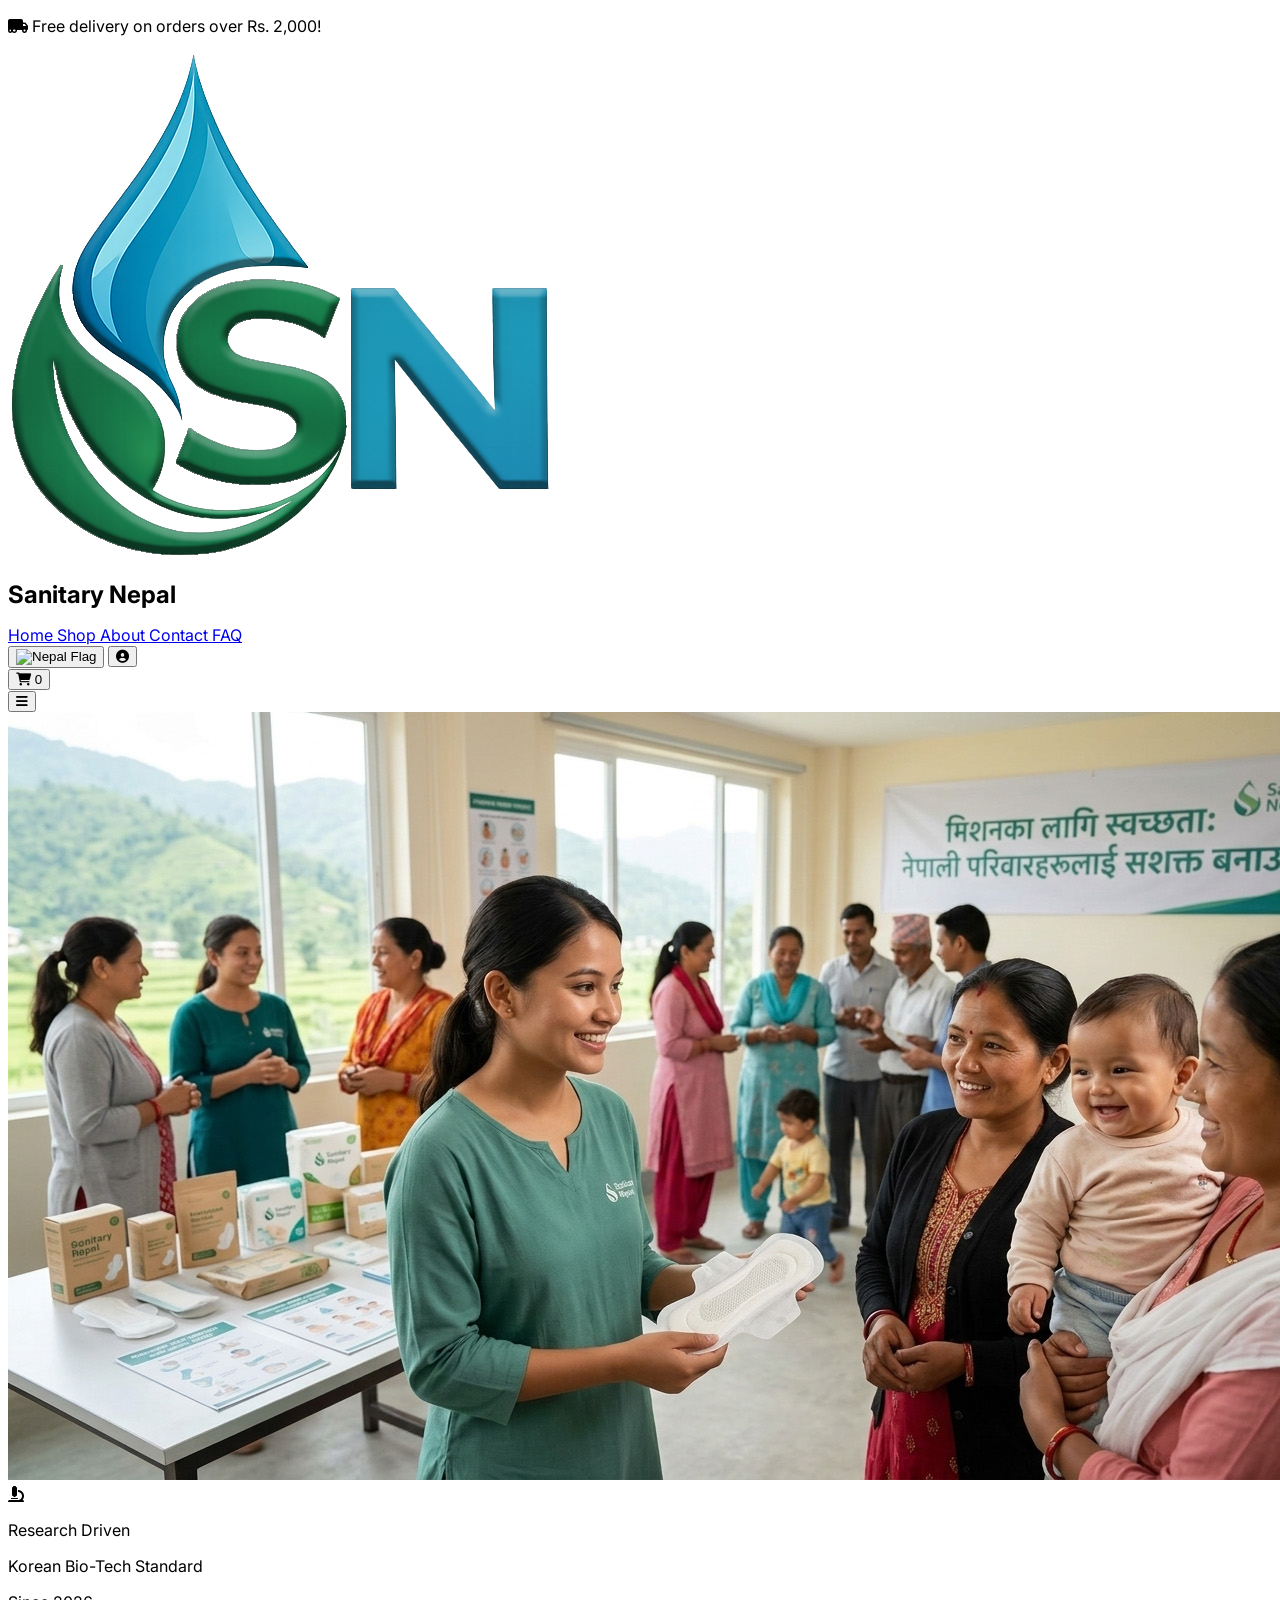
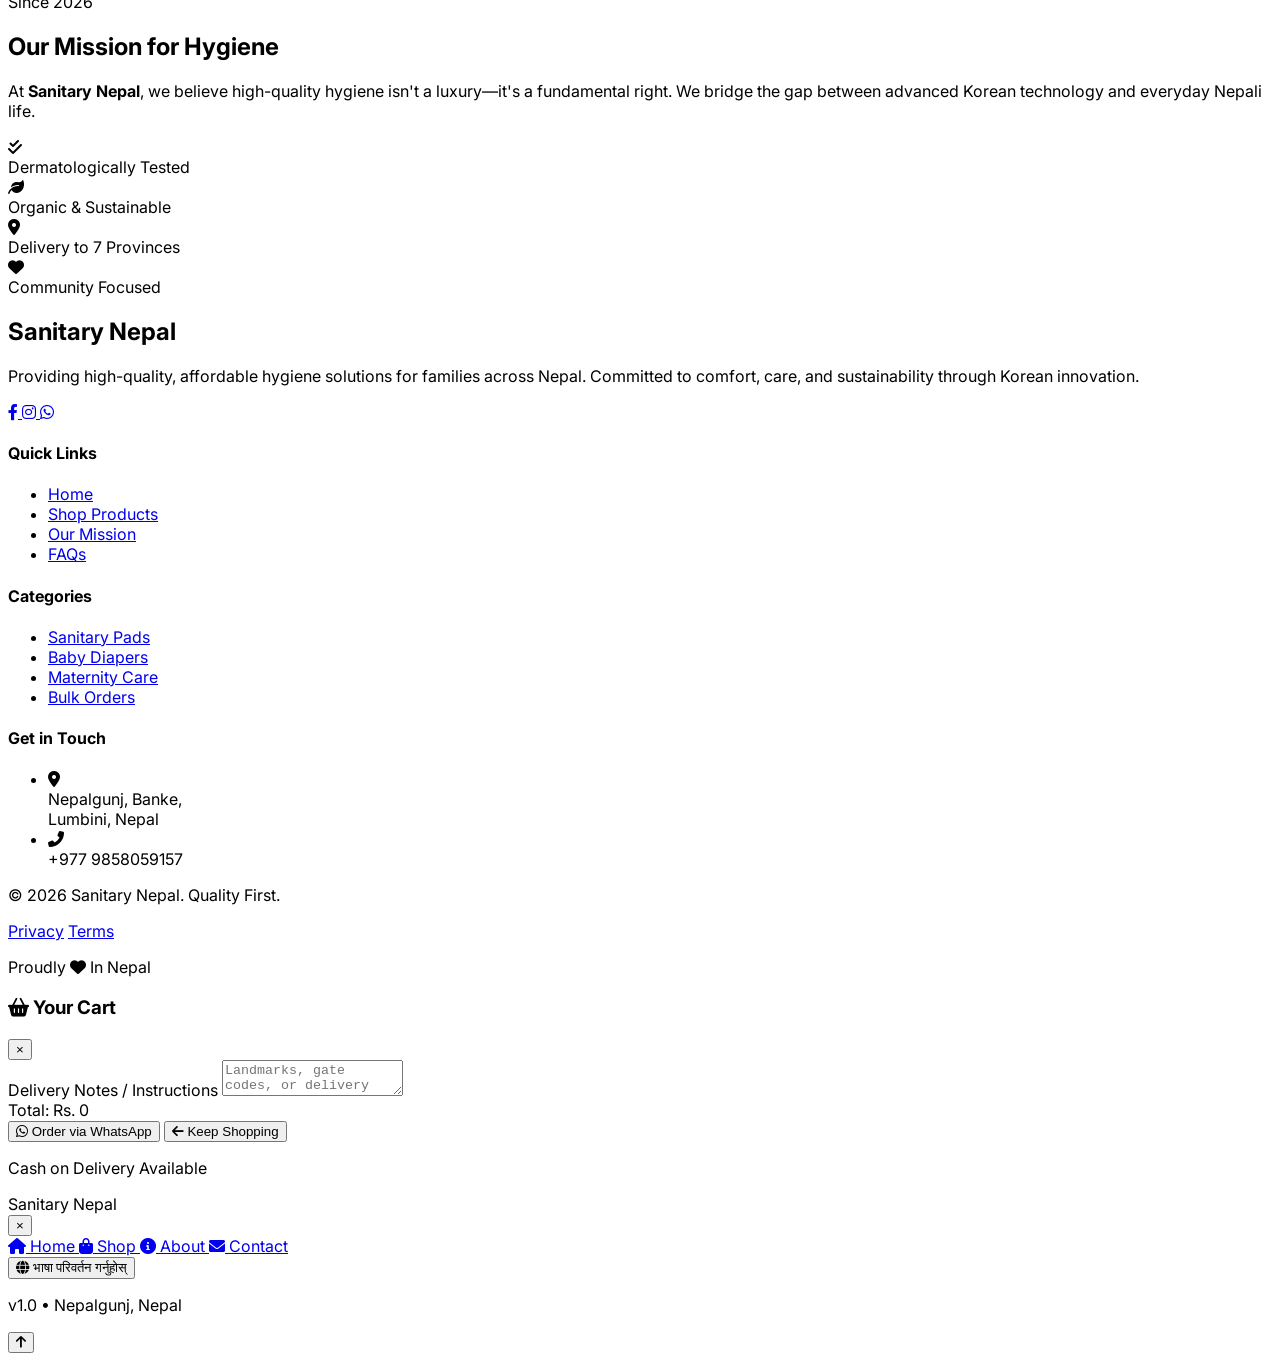
==== about.html @ 7558f9f5 "Add files via upload" ====
<!DOCTYPE html>
<html lang="en">
<head>
  <meta charset="UTF-8">
  <meta name="viewport" content="width=device-width, initial-scale=1.0">
  <title>Sanitary Nepal | Comfort & Care</title>
  <script src="https://cdn.tailwindcss.com"></script>
  <script src="main.js"></script>
  <script src="language.js"></script>
  <script src="login.js"></script>
  <link href="https://cdnjs.cloudflare.com/ajax/libs/font-awesome/6.0.0/css/all.min.css" rel="stylesheet">
  <style>    @import url('https://fonts.googleapis.com/css2?family=Inter:wght@300;400;600;700&display=swap');    </style>
  <link href="main.css" rel="stylesheet">
</head>

<body class="bg-gray-50 text-gray-800">
<div id="offer-banner"
     class="bg-gray-800 text-white py-1 px-4 text-center text-sm font-medium w-full relative z-[110]">
  <p data-i18n="offerTitle"><i class="fas fa-truck-moving mr-2"></i> Free delivery on orders over Rs. 2,000!</p>
</div>
<header class="sticky top-0 w-full bg-white shadow-sm z-[105]">
  <div class="container mx-auto px-4 py-3 flex justify-between items-center flex-nowrap gap-2 ">
    <div class="flex items-center gap-2 flex-shrink-0 rounded hover:cursor-pointer" onclick="location.reload()">
      <div class="h-8 w-8 sm:h-10 sm:w-auto flex-shrink-0">
        <img src="logo.jpg" class="h-full w-auto object-contain"/>
      </div>
      <h1 class="text-lg sm:text-2xl font-bold text-gray-900 tracking-tight whitespace-nowrap"
          data-i18n="sanitaryNepal">
        Sanitary <span class="text-green-600">Nepal</span>
      </h1>
    </div>
    <nav id="main-nav" class="hidden md:flex items-center space-x-8 font-bold">
      <a href="index.html"
         class="nav-link relative py-2 text-gray-600 hover:text-green-600 transition-colors duration-300 group"
         data-i18n="navHome">
        Home
        <span class="absolute bottom-0 left-1/2 -translate-x-1/2 w-0 h-0.5 bg-green-600 transition-all duration-300 group-hover:w-full active-underline"></span>
      </a>

      <a href="shop.html"
         class="nav-link relative py-2 text-gray-600 hover:text-green-600 transition-colors duration-300 group"
         data-i18n="navShop">
        Shop
        <span class="absolute bottom-0 left-1/2 -translate-x-1/2 w-0 h-0.5 bg-green-600 transition-all duration-300 group-hover:w-full active-underline"></span>
      </a>

      <a href="about.html"
         class="nav-link relative py-2 text-gray-600 hover:text-green-600 transition-colors duration-300 group"
         data-i18n="navAbout">
        About
        <span class="absolute bottom-0 left-1/2 -translate-x-1/2 w-full h-0.5 bg-green-600 transition-all duration-300 group-hover:w-full active-underline"></span>
      </a>

      <a href="contact.html"
         class="nav-link relative py-2 text-gray-600 hover:text-green-600 transition-colors duration-300 group"
         data-i18n="navContact">
        Contact
        <span class="absolute bottom-0 left-1/2 -translate-x-1/2 w-0 h-0.5 bg-green-600 transition-all duration-300 group-hover:w-full active-underline"></span>
      </a>
      <a href="faq.html"
         class="nav-link relative py-2 text-gray-600 hover:text-green-600 transition-colors duration-300 group"
         data-i18n="navContact">
        FAQ
        <span class="absolute bottom-0 left-1/2 -translate-x-1/2 w-0 h-0.5 bg-green-600 transition-all duration-300 group-hover:w-full active-underline"></span>
      </a>
    </nav>

    <div class="flex items-center gap-1 sm:gap-2 flex-shrink-0 ">
      <button onclick="toggleLanguage()" id="lang-btn"
              title="Switch Language"
              class="w-6 h-6 flex items-center justify-center rounded-full border border-gray-200 overflow-hidden hover:border-green-600 hover:scale-110 transition-all active:scale-90">
        <img id="lang-flag" src="https://flagcdn.com/np.svg" class="w-full h-full object-cover"
             alt="Nepal Flag">
      </button>
      <button onclick="openLoginModal()" id="login-btn"
              class="w-8 h-8 sm:w-10 sm:h-10 flex items-center justify-center rounded-full text-gray-700
                                hover:bg-green-50 hover:text-green-600 transition-all hover:scale-110">
        <i class="fas fa-user-circle text-xl sm:text-2xl"></i>
      </button>

      <div class="relative">
        <button id="shopping-cart-logo" onclick="toggleCart()"
                class="w-8 h-8 sm:w-10 sm:h-10 flex items-center justify-center transition text-red-500 hover:text-green-600 hover:scale-110">
          <i class="fas fa-shopping-cart text-lg sm:text-xl"></i>
          <span id="cart-badge"
                class="absolute top-0 right-0 sm:top-1 sm:right-1 bg-red-500 text-white text-[9px] sm:text-[10px] font-bold w-3.5 h-3.5 sm:w-4 sm:h-4 rounded-full flex items-center justify-center hidden">
                        0
                    </span>
        </button>
      </div>
    </div>
  </div>
</header>
<button onclick="toggleMobileMenu()"
        class="md:hidden fixed top-22 right-2 w-12 h-12 bg-white shadow-lg rounded-full flex items-center
        justify-center z-[110] border border-gray-100 text-gray-800 active:scale-95 transition-transform">
  <i class="fas fa-bars"></i>
</button>
<section id="about-section" class="py-24 bg-gradient-to-br from-white via-green-50/30 to-white overflow-hidden">
  <div class="container mx-auto px-5">
    <div class="flex flex-col lg:flex-row items-center gap-16 lg:gap-24">

      <div class="lg:w-1/2 relative">
        <div class="absolute -top-10 -left-10 w-64 h-64 bg-green-200/40 rounded-full blur-3xl animate-pulse"></div>
        <div class="absolute -bottom-10 -right-10 w-64 h-64 bg-blue-100/40 rounded-full blur-3xl animate-delay-1000"></div>

        <div class="relative z-10 animate-pop">
          <img src="mission-hygiene-community.jpg"
               alt="Our Mission"
               class="rounded-[2rem] shadow-2xl border-4 border-white group-hover:rotate-1 transition-transform duration-700">

          <div class="absolute -bottom-5 md:-bottom-8 right-12 md:-right-6 md:right-0 bg-white/90 backdrop-blur p-1 md:p-3 rounded-[1rem] shadow-2xl border border-green-50 flex items-center gap-4 animate-bounce-slow">
            <div class="w-8 md:w-12 h-8 md:h-12 bg-green-600 rounded-2xl flex items-center justify-center text-white shadow-lg shadow-green-200">
              <i class="fas fa-microscope text-xs md:text-xl"></i>
            </div>
            <div>
              <p class="text-[8px] md:text-[10px] font-black text-green-600 uppercase tracking-widest">Research Driven</p>
              <p class="text-xs md:text-sm font-bold text-gray-800">Korean Bio-Tech Standard</p>
            </div>
          </div>
        </div>
      </div>

      <div class="lg:w-1/2 relative">
        <div class="inline-block px-4 py-1.5 mb-6 bg-green-100/50 rounded-full">
          <span class="text-green-700 font-black uppercase tracking-widest text-[10px]" data-i18n="aboutTag">Since 2026</span>
        </div>

        <h2 class="text-4xl lg:text-6xl font-black text-gray-900 mb-8 tracking-tighter leading-tight" data-i18n="aboutTitle">
          Our Mission for <span class="text-green-600">Hygiene</span>
        </h2>

        <p class="text-gray-600 text-lg lg:text-xl leading-relaxed mb-10 font-medium" data-i18n="aboutDesc">
          At <strong class="text-gray-900">Sanitary Nepal</strong>, we believe high-quality hygiene isn't a luxury—it's a fundamental right. We bridge the gap between <span class="text-green-600">advanced Korean technology</span> and everyday Nepali life.
        </p>

        <div class="grid grid-cols-1 sm:grid-cols-2 gap-6">
          <div class="flex items-center gap-4 group">
            <div class="w-10 h-10 rounded-xl bg-green-50 flex items-center justify-center text-green-600 group-hover:bg-green-600 group-hover:text-white transition-all duration-300">
              <i class="fas fa-check-double"></i>
            </div>
            <span class="font-bold text-gray-800 text-sm" data-i18n="aboutList1">Dermatologically Tested</span>
          </div>
          <div class="flex items-center gap-4 group">
            <div class="w-10 h-10 rounded-xl bg-pink-50 flex items-center justify-center text-pink-600 group-hover:bg-pink-600 group-hover:text-white transition-all duration-300">
              <i class="fas fa-leaf"></i>
            </div>
            <span class="font-bold text-gray-800 text-sm" data-i18n="aboutList2">Organic & Sustainable</span>
          </div>
          <div class="flex items-center gap-4 group">
            <div class="w-10 h-10 rounded-xl bg-blue-50 flex items-center justify-center text-blue-600 group-hover:bg-blue-600 group-hover:text-white transition-all duration-300">
              <i class="fas fa-map-marker-alt"></i>
            </div>
            <span class="font-bold text-gray-800 text-sm" data-i18n="aboutList3">Delivery to 7 Provinces</span>
          </div>
          <div class="flex items-center gap-4 group">
            <div class="w-10 h-10 rounded-xl bg-yellow-50 flex items-center justify-center text-yellow-600 group-hover:bg-yellow-600 group-hover:text-white transition-all duration-300">
              <i class="fas fa-heart"></i>
            </div>
            <span class="font-bold text-gray-800 text-sm">Community Focused</span>
          </div>
        </div>
      </div>

    </div>
  </div>
</section>
<footer class="relative bg-[#0a0f0d] text-gray-400 pt-12 pb-6 overflow-hidden">
  <div class="absolute top-0 left-1/4 w-96 h-96 bg-green-500/10 rounded-full blur-[120px]"></div>

  <div class="container mx-auto px-6 relative z-10">
    <div class="grid grid-cols-1 md:grid-cols-2 lg:grid-cols-4 gap-16 mb-10">

      <div class="space-y-8">
        <div>
          <h2 class="text-white text-3xl font-black tracking-tighter">
            <span data-i18n="sanitary">Sanitary</span>
            <span class="text-green-500" data-i18n="nepal">Nepal</span>
          </h2>
          <div class="w-12 h-1 bg-green-500 mt-2 rounded-full"></div>
        </div>

        <p class="text-base leading-relaxed opacity-80" data-i18n="footerDesc">
          Providing high-quality, affordable hygiene solutions for families across Nepal. Committed to
          comfort, care, and sustainability through Korean innovation.
        </p>

        <div class="flex gap-4">
          <a href="#" class="w-12 h-12 rounded-2xl bg-white/5 border border-white/10 flex items-center justify-center hover:bg-green-600 hover:text-white hover:-translate-y-2 transition-all duration-300 shadow-xl">
            <i class="fab fa-facebook-f text-lg"></i>
          </a>
          <a href="#" class="w-12 h-12 rounded-2xl bg-white/5 border border-white/10 flex items-center justify-center hover:bg-pink-600 hover:text-white hover:-translate-y-2 transition-all duration-300 shadow-xl">
            <i class="fab fa-instagram text-lg"></i>
          </a>
          <a href="#" class="w-12 h-12 rounded-2xl bg-white/5 border border-white/10 flex items-center justify-center hover:bg-emerald-600 hover:text-white hover:-translate-y-2 transition-all duration-300 shadow-xl">
            <i class="fab fa-whatsapp text-lg"></i>
          </a>
        </div>
      </div>

      <div>
        <h4 class="text-white font-black mb-8 uppercase tracking-[0.2em] text-xs" data-i18n="quickLinks">Quick Links</h4>
        <ul class="space-y-5">
          <li><a href="javascript:void(0)" onclick="navigateTo('home')" class="hover:text-green-400 transition-colors flex items-center gap-2 group" data-i18n="navHome">
            <span class="w-0 group-hover:w-2 h-0.5 bg-green-400 transition-all"></span> Home</a>
          </li>
          <li><a href="javascript:void(0)" onclick="showShop('all'); window.scrollTo(0, 0);" class="hover:text-green-400 transition-colors flex items-center gap-2 group" data-i18n="shopProducts">
            <span class="w-0 group-hover:w-2 h-0.5 bg-green-400 transition-all"></span> Shop Products</a>
          </li>
          <li><a href="javascript:void(0)" onclick="navigateTo('about-section')" class="hover:text-green-400 transition-colors flex items-center gap-2 group" data-i18n="footerAbout">
            <span class="w-0 group-hover:w-2 h-0.5 bg-green-400 transition-all"></span> Our Mission</a>
          </li>
          <li><a href="javascript:void(0)" onclick="navigateTo('faq-section')" class="hover:text-green-400 transition-colors flex items-center gap-2 group" data-i18n="navFAQ">
            <span class="w-0 group-hover:w-2 h-0.5 bg-green-400 transition-all"></span> FAQs</a>
          </li>
        </ul>
      </div>

      <div>
        <h4 class="text-white font-black mb-8 uppercase tracking-[0.2em] text-xs" data-i18n="categories">Categories</h4>
        <ul class="space-y-5">
          <li><a href="javascript:void(0)" onclick="showShop('pad'); window.scrollTo(0, 0);" class="hover:text-pink-400 transition-colors" data-i18n="categoryPads">Sanitary Pads</a></li>
          <li><a href="javascript:void(0)" onclick="showShop('diaper'); window.scrollTo(0, 0);" class="hover:text-blue-400 transition-colors" data-i18n="categoryBabyDiapers">Baby Diapers</a></li>
          <li><a href="javascript:void(0)" onclick="showShop('all'); window.scrollTo(0, 0);" class="hover:text-green-400 transition-colors" data-i18n="maternityCare">Maternity Care</a></li>
          <li><a href="javascript:void(0)" onclick="navigateTo('contact-section')" class="hover:text-emerald-400 transition-colors" data-i18n="bulkOrders">Bulk Orders</a></li>
        </ul>
      </div>

      <div class="bg-white/5 p-8 rounded-[2.5rem] border border-white/10 shadow-2xl">
        <h4 class="text-white font-black mb-6 uppercase tracking-[0.2em] text-xs" data-i18n="footerContact">Get in Touch</h4>
        <ul class="space-y-6">
          <li class="flex items-start gap-4 group">
            <div class="w-10 h-10 rounded-xl bg-green-500/10 flex items-center justify-center text-green-500 group-hover:bg-green-500 group-hover:text-white transition-all">
              <i class="fas fa-map-marker-alt"></i>
            </div>
            <span class="text-sm leading-snug" data-i18n="footerAddress">Nepalgunj, Banke,<br>Lumbini, Nepal</span>
          </li>
          <li class="flex items-center gap-4 group">
            <div class="w-10 h-10 rounded-xl bg-green-500/10 flex items-center justify-center text-green-500 group-hover:bg-green-500 group-hover:text-white transition-all">
              <i class="fas fa-phone-alt"></i>
            </div>
            <span class="text-sm font-bold text-white tracking-wide" data-i18n="footerMobile">+977 9858059157</span>
          </li>
        </ul>
      </div>
    </div>

    <div class="border-t border-white/5 pt-5 flex flex-col md:flex-row justify-between items-center gap-8 text-[11px] font-bold tracking-widest uppercase opacity-60">
      <p data-i18n="allRightsReserved">&copy; 2026 Sanitary Nepal. Quality First.</p>

      <div class="flex gap-10">
        <a href="#" class="hover:text-white transition-colors" data-i18n="privacyPolicy">Privacy</a>
        <a href="#" class="hover:text-white transition-colors" data-i18n="termsOfService">Terms</a>
      </div>

      <p class="flex items-center gap-2">
        Proudly <i class="fas fa-heart text-red-500 animate-pulse"></i> In Nepal
      </p>
    </div>
  </div>
</footer>
<div id="cart-sidebar"
     class="fixed top-0 right-0 h-full w-80 md:w-96 bg-white shadow-2xl z-[200]
    transform translate-x-full transition-transform duration-300 ease-in-out flex flex-col">
  <div class="p-2 border-b flex justify-between items-center bg-green-50">
    <h3 class="text-xl font-bold text-green-800" data-i18n="cartTitle"><i
            class="fas fa-shopping-basket mr-2"></i> Your Cart</h3>
    <button onclick="toggleCart()" class="text-gray-500 hover:text-red-500 text-3xl">&times;</button>
  </div>
  <div id="cart-items-list" class="flex-grow overflow-y-auto p-2 space-y-4">
  </div>
  <div class="p-6 border-t bg-gray-50">
    <div class="mb-4">
      <label class="block text-xs font-bold text-gray-500 uppercase tracking-widest mb-2"
             data-i18n="deliveryNotes">Delivery Notes / Instructions</label>
      <textarea id="cart-notes" rows="2"
                class="w-full px-3 py-2 text-sm border rounded-xl focus:ring-1 focus:ring-green-600 focus:outline-none resize-none"
                placeholder="Landmarks, gate codes, or delivery time preferences..."></textarea>
    </div>
    <div class="flex justify-between mb-4 text-lg font-bold">
      <span>Total:</span>
      <span id="cart-total-price" class="text-green-700">Rs. 0</span>
    </div>
    <button onclick="checkoutWhatsApp()"
            class="w-full bg-green-600 text-white py-3 rounded-xl font-bold hover:bg-green-700 transition flex items-center justify-center gap-2 shadow-lg"
            data-i18n="checkoutBtn">
      <i class="fab fa-whatsapp"></i> Order via WhatsApp
    </button>
    <button onclick="toggleCart()"
            class="w-full text-gray-500 text-sm font-semibold hover:text-green-600 transition"
            data-i18n="keepShopping">
      <i class="fas fa-arrow-left mr-1"></i> Keep Shopping
    </button>
    <p class="text-[10px] text-gray-400 text-center mt-3 uppercase tracking-widest"
       data-i18n="cashOnDelivery">Cash on Delivery Available</p>
  </div>
</div>
<div id="mobile-menu-overlay" onclick="toggleMobileMenu()"
     class="fixed inset-0 bg-black/40 z-[290] hidden backdrop-blur-sm"></div>
<div id="mobile-menu-sidebar"
     class="fixed top-0 left-0 w-[280px] h-full bg-white z-[300] shadow-2xl transform -translate-x-full transition-transform duration-300 ease-in-out border-r border-gray-100">
  <div class="p-6 flex flex-col h-full">
    <div class="flex justify-between items-center mb-10">
      <div class="text-xl font-bold text-gray-900" data-i18n="sanitaryNepal">Sanitary <span
              class="text-green-600">Nepal</span></div>
      <button onclick="toggleMobileMenu()" class="text-3xl text-gray-300 hover:text-red-500">&times;</button>
    </div>

    <nav class="flex flex-col gap-1 text-base font-semibold text-gray-600">
      <a href="javascript:void(0)" onclick="toggleMobileMenu();
            navigateTo('home')" class="flex items-center gap-4 p-4 hover:bg-green-50 rounded-2xl transition">
        <i class="fas fa-home text-green-600 w-6"></i> <span data-i18n="navHome">Home</span>
      </a>
      <a href="javascript:void(0)" onclick="toggleMobileMenu();
            showShop('all')" class="flex items-center gap-4 p-4 hover:bg-green-50 rounded-2xl transition">
        <i class="fas fa-shopping-bag text-green-600 w-6"></i> <span data-i18n="navShop">Shop</span>
      </a>
      <a href="javascript:void(0)" onclick="toggleMobileMenu();
            navigateTo('about-section')" class="flex items-center gap-4 p-4 hover:bg-green-50 rounded-2xl transition">
        <i class="fas fa-info-circle text-green-600 w-6"></i> <span data-i18n="navAbout">About</span>
      </a>
      <a href="javascript:void(0)" onclick="toggleMobileMenu();
            navigateTo('contact-section')" class="flex items-center gap-4 p-4 hover:bg-green-50 rounded-2xl transition">
        <i class="fas fa-envelope text-green-600 w-6"></i> <span data-i18n="navContact">Contact</span>
      </a>
    </nav>

    <div class="mt-auto space-y-4">
      <button onclick="toggleLanguage()"
              class="w-full py-3 bg-gray-50 rounded-xl text-sm font-bold text-gray-700 flex items-center justify-center gap-2"
              data-i18n="changeLanguage">
        <i class="fas fa-globe"></i> भाषा परिवर्तन गर्नुहोस्
      </button>

      <p class="text-[10px] text-center text-gray-400 uppercase tracking-widest">v1.0 • Nepalgunj, Nepal</p>
    </div>
  </div>
</div>
<div id="cart-overlay" onclick="toggleCart()" class="fixed inset-0 bg-black opacity-50 z-[190] hidden"></div>
<div id="toast-container" class="fixed top-5 right-5 z-[200] flex flex-col gap-3"></div>
<button id="scrollTopBtn" onclick="scrollToTop()"
        class="fixed bottom-8 right-2 w-12 h-12 bg-green-600 text-white rounded-full shadow-2xl flex items-center justify-center z-[150] opacity-0 translate-y-10 transition-all duration-300 hover:bg-green-700 active:scale-95">
  <i class="fas fa-arrow-up"></i>
</button>
</body>
</html>
---- main.css ----
html {
    scroll-padding-top: 90px; /* Ensures section titles are visible when navigated to */
}

body {
    font-family: 'Inter', sans-serif;
    /*padding-top: 80px;*/
}

header {
    animation: fadeInDown 0.6s ease-out;
}

@keyframes fadeInDown {
    from {
        opacity: 0;
        transform: translateY(-10px);
    }
    to {
        opacity: 1;
        transform: translateY(0);
    }
}

.animate-pop {
    opacity: 0; /* Hidden initially */
    animation: pop 0.5s cubic-bezier(0.26, 0.53, 0.74, 1.48) forwards;
}
@keyframes pop {
    0% {
        opacity: 0;
        transform: scale(0.92) translateY(30px);
    }
    100% {
        opacity: 1;
        transform: scale(1) translateY(0); /* Returns to neutral so hover can take over */
    }
}

@keyframes popIn {
    0% {
        opacity: 0;
        transform: scale(0.8) translateY(20px);
    }
    100% {
        opacity: 1;
        transform: scale(1) translateY(0);
    }
}

.hero-gradient {
    background: linear-gradient(135deg, #e6f4ea 0%, #ffffff 100%);
}

.no-scrollbar::-webkit-scrollbar {
    display: none;
}

.no-scrollbar {
    -ms-overflow-style: none;
    scrollbar-width: none;
}

@keyframes slideIn {
    from {
        transform: translateX(100%);
        opacity: 0;
    }
    to {
        transform: translateX(0);
        opacity: 1;
    }
}

/* Center Toast Styles */
.toast-center {
    position: fixed;
    top: 50%;
    left: 50%;
    transform: translate(-50%, -50%);
    z-index: 9999;
    background: white;
    padding: 2rem;
    border-radius: 20px;
    box-shadow: 0 20px 25px -5px rgba(0, 0, 0, 0.1), 0 10px 10px -5px rgba(0, 0, 0, 0.04);
    text-align: center;
    border: 1px solid #e5e7eb;
    display: flex;
    flex-direction: column;
    align-items: center;
    gap: 1rem;
    pointer-events: none; /* Prevents blocking clicks while fading */
    opacity: 0;
}

/* Centered Modal Styling */
.modal-overlay {
    position: fixed;
    inset: 0;
    background: rgba(0, 0, 0, 0.4);
    backdrop-filter: blur(2px);
    display: flex;
    align-items: center;
    justify-content: center;
    z-index: 10000;
    animation: fadeIn 0.2s ease-out;
}

.success-modal {
    background: white;
    padding: 2.5rem;
    border-radius: 24px;
    max-width: 320px;
    width: 90%;
    text-align: center;
    box-shadow: 0 25px 50px -12px rgba(0, 0, 0, 0.25);
    transform: scale(1);
    animation: zoomIn 0.3s cubic-bezier(0.34, 1.56, 0.64, 1);
}

@keyframes fadeIn {
    from {
        opacity: 0;
        transform: translateY(20px);
    }
    to {
        opacity: 1;
        transform: translateY(0);
    }
}
.animate-fade-in-up {
    animation: fadeInUp 0.5s ease-out forwards;
}

@keyframes zoomIn {
    from {
        opacity: 0;
        transform: scale(0.8);
    }
    to {
        opacity: 1;
        transform: scale(1);
    }
}

.no-scrollbar::-webkit-scrollbar {
    display: none;
}
/* Apply blur to your main content when modal is open */
body.modal-open #main-content-wrapper {
    filter: blur(5px);
    pointer-events: none; /* Prevent clicking background items */
    transition: filter 0.3s ease;
}
.modal-overlay {
    /* Use this to center the modal relative to the viewport if needed */
    display: flex;
    align-items: center;
    justify-content: center;
}
.no-scrollbar {
    -ms-overflow-style: none;
    scrollbar-width: none;
}

#cart-badge {
    transition: transform 0.2s cubic-bezier(0.175, 0.885, 0.32, 1.275);
}
/* The starting state: invisible and slightly moved down */
.reveal {
    opacity: 0;
    transform: translateY(20px);
    transition: all 0.8s ease-out;
}

/* The active state: fully visible and in original position */
.reveal.active {
    opacity: 1;
    transform: translateY(0);
}
/* Apply this to your stylesheet */
.header-container {
    display: flex;
    justify-content: space-between;
    align-items: center;
    flex-wrap: nowrap; /* Forces everything to stay in one row */
}

h1[data-i18n="sanitaryNepal"] {
    white-space: nowrap; /* Prevents text wrapping */
    font-size: clamp(1rem, 4vw, 1.5rem); /* Responsive font size */
}

/* Ensure the flag icon doesn't look distorted */
#lang-flag {
    aspect-ratio: 1 / 1;
}
.nav-link.bg-green-600 {
    transform: translateY(-1px);
    transition: all 0.3s cubic-bezier(0.175, 0.885, 0.32, 1.275);
}
@keyframes bounce-short {
    0%, 100% { transform: scale(1); }
    50% { transform: scale(1.05); }
}

.animate-bounce-short {
    animation: bounce-short 0.3s ease-in-out;
}

/* Hide scrollbars for the quick-picks we made earlier */
.no-scrollbar::-webkit-scrollbar {
    display: none;
}
.no-scrollbar {
    -ms-overflow-style: none;
    scrollbar-width: none;
}
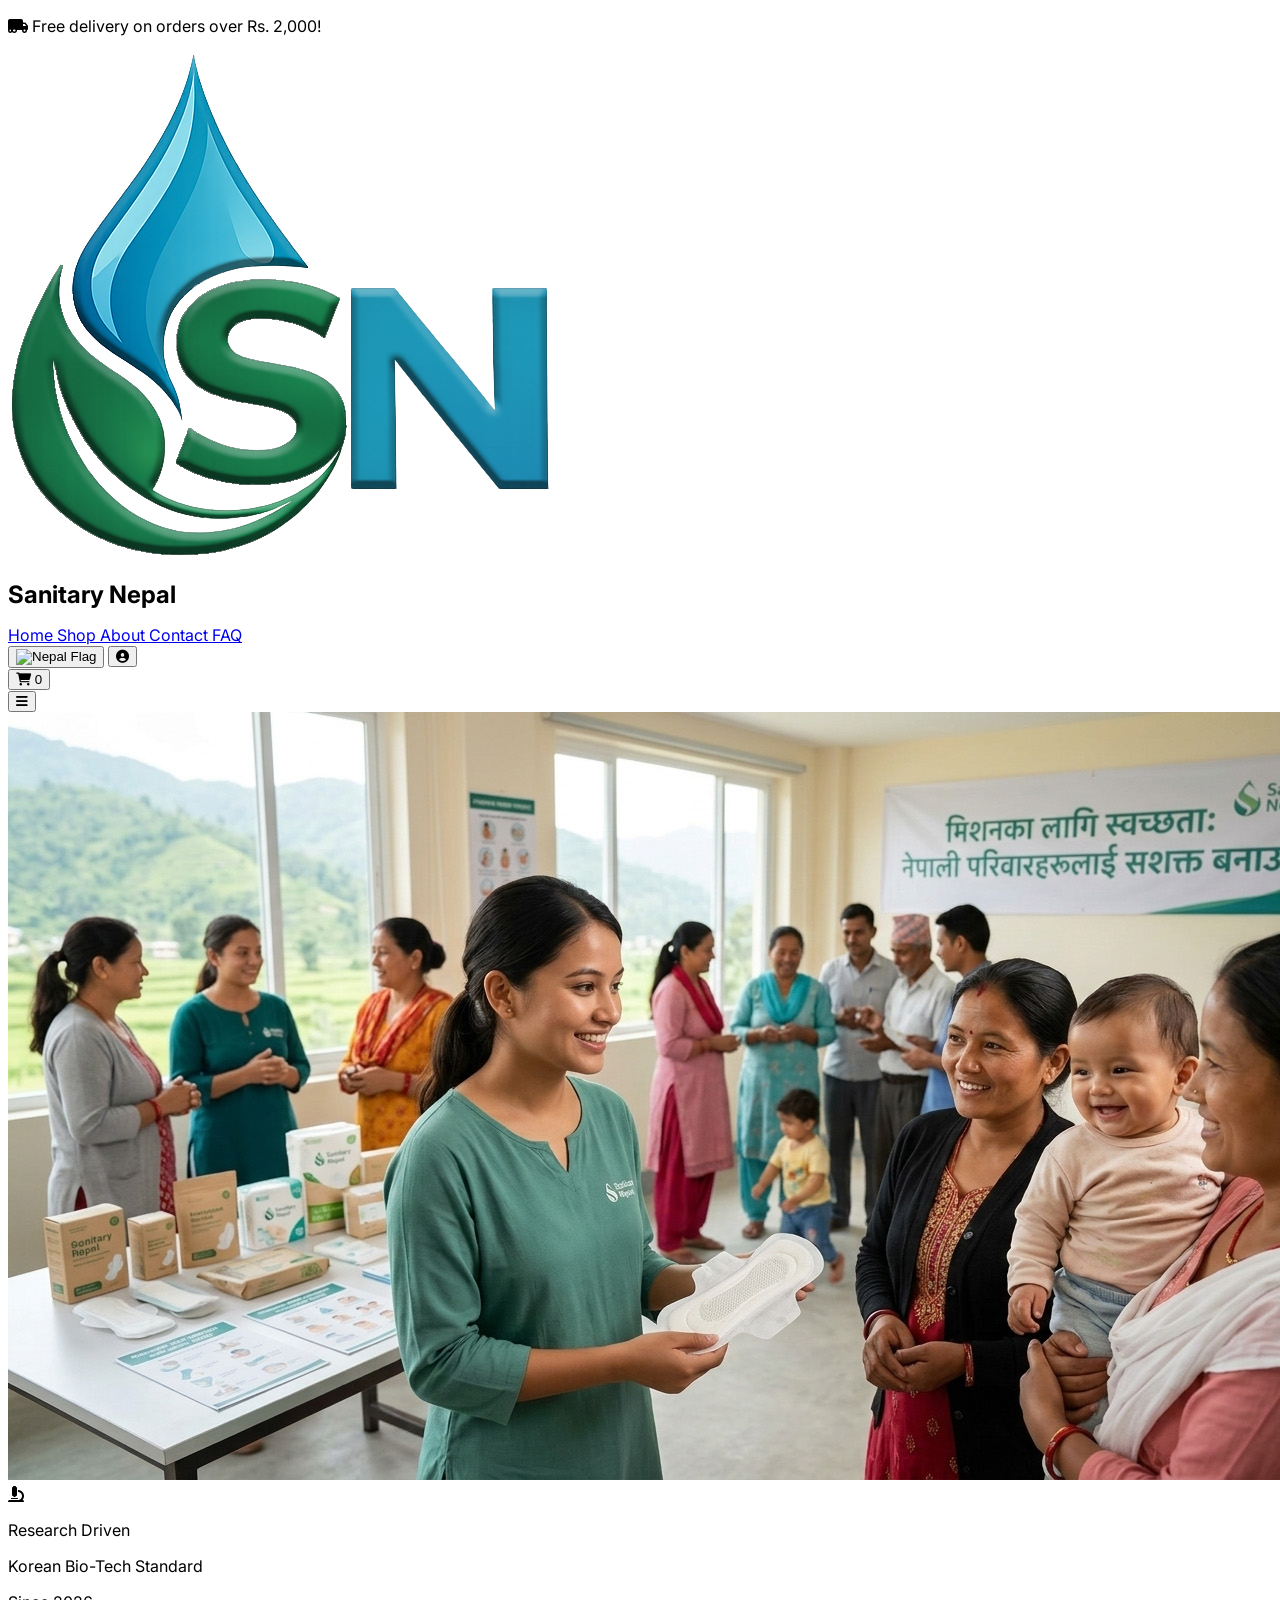
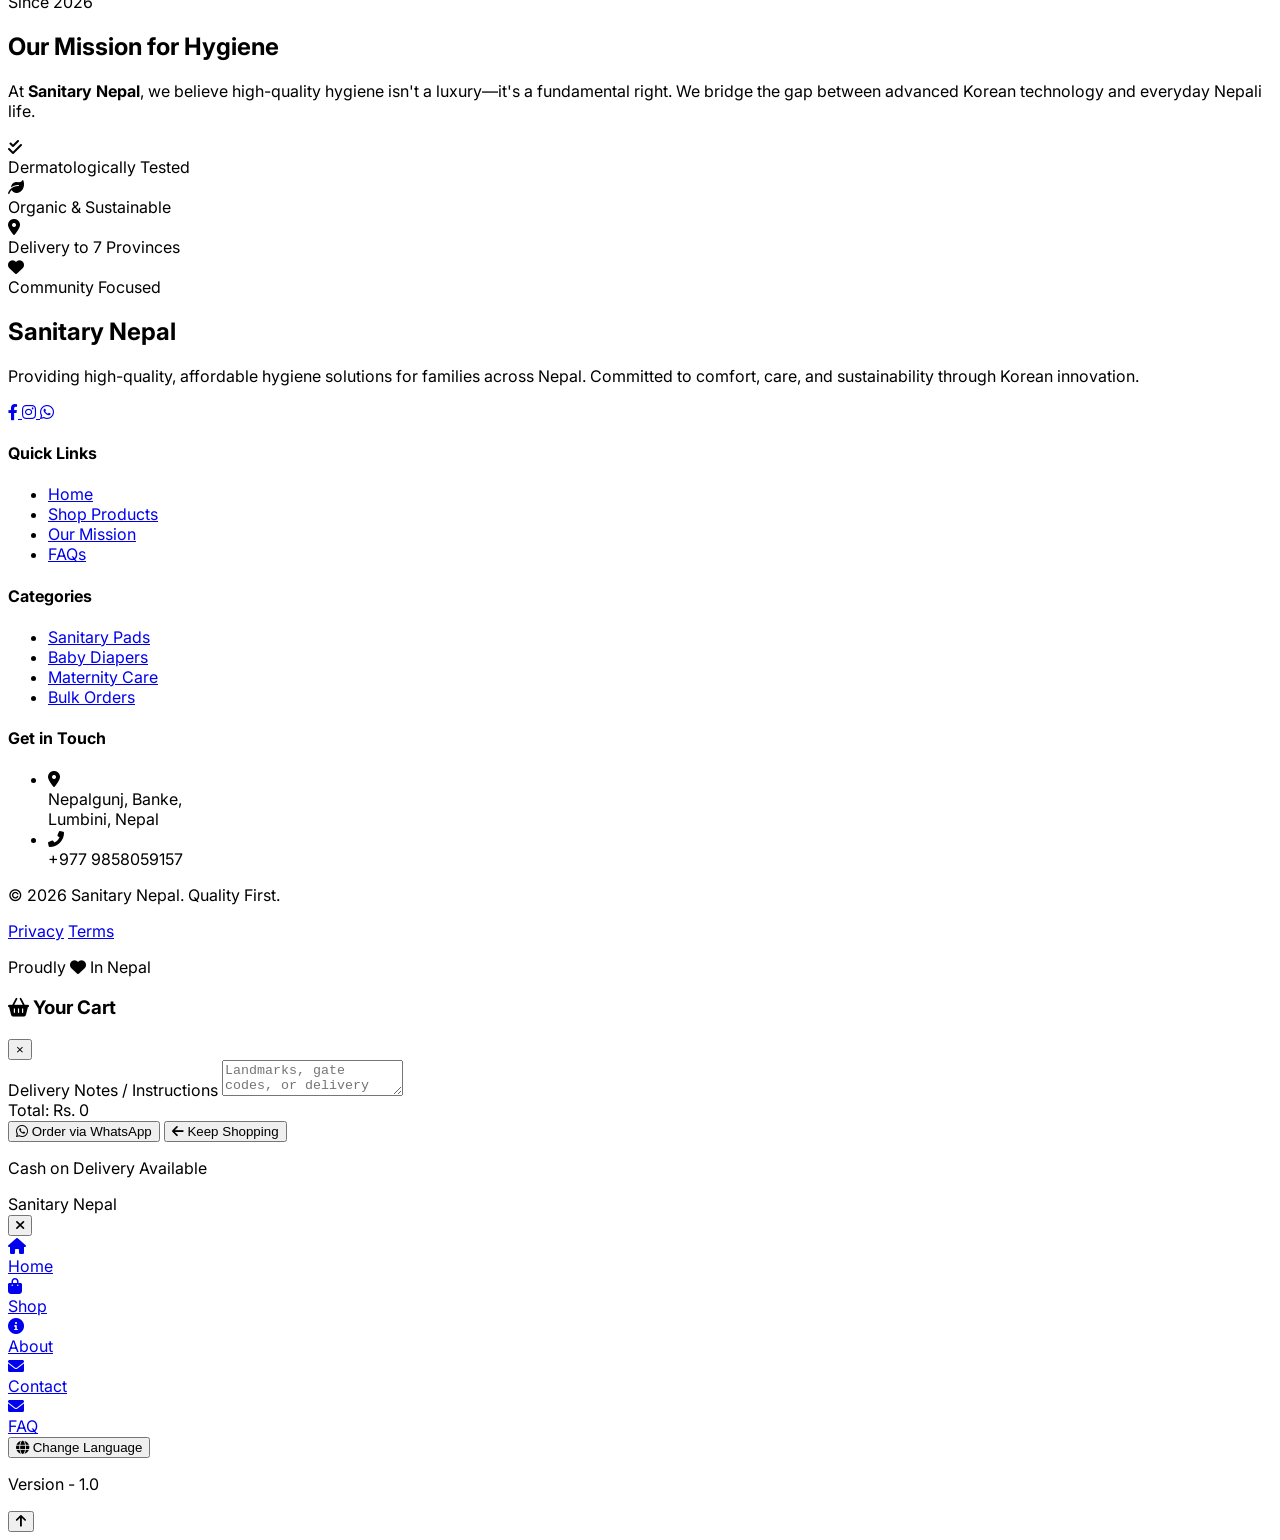
==== commit ad776408: "Update about.html" ====
--- a/about.html
+++ b/about.html
@@ -4,6 +4,7 @@
   <meta charset="UTF-8">
   <meta name="viewport" content="width=device-width, initial-scale=1.0">
   <title>Sanitary Nepal | Comfort & Care</title>
+  <link rel="icon" type="image/png" href="favicon.png">
   <script src="https://cdn.tailwindcss.com"></script>
   <script src="main.js"></script>
   <script src="language.js"></script>
@@ -295,46 +296,71 @@
        data-i18n="cashOnDelivery">Cash on Delivery Available</p>
   </div>
 </div>
-<div id="mobile-menu-overlay" onclick="toggleMobileMenu()"
-     class="fixed inset-0 bg-black/40 z-[290] hidden backdrop-blur-sm"></div>
-<div id="mobile-menu-sidebar"
-     class="fixed top-0 left-0 w-[280px] h-full bg-white z-[300] shadow-2xl transform -translate-x-full transition-transform duration-300 ease-in-out border-r border-gray-100">
-  <div class="p-6 flex flex-col h-full">
-    <div class="flex justify-between items-center mb-10">
-      <div class="text-xl font-bold text-gray-900" data-i18n="sanitaryNepal">Sanitary <span
-              class="text-green-600">Nepal</span></div>
-      <button onclick="toggleMobileMenu()" class="text-3xl text-gray-300 hover:text-red-500">&times;</button>
-    </div>
-
-    <nav class="flex flex-col gap-1 text-base font-semibold text-gray-600">
-      <a href="javascript:void(0)" onclick="toggleMobileMenu();
-            navigateTo('home')" class="flex items-center gap-4 p-4 hover:bg-green-50 rounded-2xl transition">
-        <i class="fas fa-home text-green-600 w-6"></i> <span data-i18n="navHome">Home</span>
-      </a>
-      <a href="javascript:void(0)" onclick="toggleMobileMenu();
-            showShop('all')" class="flex items-center gap-4 p-4 hover:bg-green-50 rounded-2xl transition">
-        <i class="fas fa-shopping-bag text-green-600 w-6"></i> <span data-i18n="navShop">Shop</span>
-      </a>
-      <a href="javascript:void(0)" onclick="toggleMobileMenu();
-            navigateTo('about-section')" class="flex items-center gap-4 p-4 hover:bg-green-50 rounded-2xl transition">
-        <i class="fas fa-info-circle text-green-600 w-6"></i> <span data-i18n="navAbout">About</span>
-      </a>
-      <a href="javascript:void(0)" onclick="toggleMobileMenu();
-            navigateTo('contact-section')" class="flex items-center gap-4 p-4 hover:bg-green-50 rounded-2xl transition">
-        <i class="fas fa-envelope text-green-600 w-6"></i> <span data-i18n="navContact">Contact</span>
-      </a>
-    </nav>
-
-    <div class="mt-auto space-y-4">
-      <button onclick="toggleLanguage()"
-              class="w-full py-3 bg-gray-50 rounded-xl text-sm font-bold text-gray-700 flex items-center justify-center gap-2"
-              data-i18n="changeLanguage">
-        <i class="fas fa-globe"></i> भाषा परिवर्तन गर्नुहोस्
-      </button>
-
-      <p class="text-[10px] text-center text-gray-400 uppercase tracking-widest">v1.0 • Nepalgunj, Nepal</p>
-    </div>
-  </div>
+<div id="mobile-menu-overlay" onclick="toggleMobileMenu()"
+     class="hidden fixed inset-0 bg-black/20 backdrop-blur-sm z-[250] transition-opacity duration-300 opacity-0"></div>
+<div id="mobile-menu-sidebar"
+     class="fixed top-0 left-0 w-[300px] h-full bg-white z-[300] shadow-2xl transform -translate-x-full
+     transition-transform duration-500 cubic-bezier(0.4, 0, 0.2, 1) border-r border-gray-100">
+
+    <div class="p-8 flex flex-col h-full bg-gradient-to-b from-white via-white to-green-50/30">
+        <div class="flex justify-between items-center mb-12">
+            <div class="text-2xl font-black text-gray-900 tracking-tighter">
+                Sanitary <span class="text-green-600">Nepal</span>
+            </div>
+            <button onclick="toggleMobileMenu()"
+                    class="w-10 h-10 rounded-xl bg-gray-50 flex items-center justify-center text-gray-400 hover:text-red-500 transition-all">
+                <i class="fas fa-times"></i>
+            </button>
+        </div>
+        <nav id="mobile-nav-links" class="flex flex-col gap-2">
+            <a href="index.html" onclick="toggleMobileMenu();"
+               class="nav-item group flex items-center gap-4 p-2 rounded-2xl hover:bg-green-600 transition-all duration-300 opacity-0">
+                <div class="w-10 h-10 rounded-xl bg-green-50 flex items-center justify-center text-green-600 group-hover:bg-white/20 group-hover:text-white transition-all">
+                    <i class="fas fa-home"></i>
+                </div>
+                <span class="font-bold text-gray-700 group-hover:text-white" data-i18n="navHome">Home</span>
+            </a>
+
+            <a href="shop.html?category=all" onclick="toggleMobileMenu();"
+               class="nav-item group flex items-center gap-4 p-2 rounded-2xl hover:bg-green-600 transition-all duration-300 opacity-0">
+                <div class="w-10 h-10 rounded-xl bg-green-50 flex items-center justify-center text-green-600 group-hover:bg-white/20 group-hover:text-white transition-all">
+                    <i class="fas fa-shopping-bag"></i>
+                </div>
+                <span class="font-bold text-gray-700 group-hover:text-white" data-i18n="navShop">Shop</span>
+            </a>
+
+            <a href="about.html" onclick="toggleMobileMenu();"
+               class="nav-item group flex items-center gap-4 p-2 rounded-2xl hover:bg-green-600 transition-all duration-300 opacity-0">
+                <div class="w-10 h-10 rounded-xl bg-green-50 flex items-center justify-center text-green-600 group-hover:bg-white/20 group-hover:text-white transition-all">
+                    <i class="fas fa-info-circle"></i>
+                </div>
+                <span class="font-bold text-gray-700 group-hover:text-white" data-i18n="navAbout">About</span>
+            </a>
+
+            <a href="contact.html" onclick="toggleMobileMenu();"
+               class="nav-item group flex items-center gap-4 p-2 rounded-2xl hover:bg-green-600 transition-all duration-300 opacity-0">
+                <div class="w-10 h-10 rounded-xl bg-green-50 flex items-center justify-center text-green-600 group-hover:bg-white/20 group-hover:text-white transition-all">
+                    <i class="fas fa-envelope"></i>
+                </div>
+                <span class="font-bold text-gray-700 group-hover:text-white" data-i18n="navContact">Contact</span>
+            </a>
+            <a href="faq.html" onclick="toggleMobileMenu();"
+               class="nav-item group flex items-center gap-4 p-2 rounded-2xl hover:bg-green-600 transition-all duration-300 opacity-0">
+                <div class="w-10 h-10 rounded-xl bg-green-50 flex items-center justify-center text-green-600 group-hover:bg-white/20 group-hover:text-white transition-all">
+                    <i class="fas fa-envelope"></i>
+                </div>
+                <span class="font-bold text-gray-700 group-hover:text-white" data-i18n="navContact">FAQ</span>
+            </a>
+        </nav>
+
+        <div class="mt-auto pt-8 border-t border-gray-100">
+            <button onclick="toggleLanguage()"
+                    class="w-full py-4 bg-gray-900 rounded-2xl text-xs font-black text-white uppercase tracking-widest flex items-center justify-center gap-3 shadow-xl active:scale-95 transition-all">
+                <i class="fas fa-globe text-green-500"></i> <span data-i18n="changeLanguage">Change Language</span>
+            </button>
+            <p class="mt-6 text-[10px] text-center text-gray-400 font-bold uppercase tracking-[0.3em]">Version - 1.0</p>
+        </div>
+    </div>
 </div>
 <div id="cart-overlay" onclick="toggleCart()" class="fixed inset-0 bg-black opacity-50 z-[190] hidden"></div>
 <div id="toast-container" class="fixed top-5 right-5 z-[200] flex flex-col gap-3"></div>
@@ -343,4 +369,5 @@
   <i class="fas fa-arrow-up"></i>
 </button>
 </body>
-</html>+
+</html>
--- a/main.css
+++ b/main.css
@@ -21,6 +21,28 @@
         transform: translateY(0);
     }
 }
+
+@keyframes slideInFromLeft {
+    from {
+        opacity: 0;
+        transform: translateX(-30px);
+    }
+    to {
+        opacity: 1;
+        transform: translateX(0);
+    }
+}
+
+/* Class to trigger when menu is open */
+#mobile-menu-sidebar.open .nav-item {
+    animation: slideInFromLeft 0.5s ease forwards;
+}
+
+/* Staggered Delays */
+#mobile-menu-sidebar.open .nav-item:nth-child(1) { animation-delay: 0.1s; }
+#mobile-menu-sidebar.open .nav-item:nth-child(2) { animation-delay: 0.2s; }
+#mobile-menu-sidebar.open .nav-item:nth-child(3) { animation-delay: 0.3s; }
+#mobile-menu-sidebar.open .nav-item:nth-child(4) { animation-delay: 0.4s; }
 
 .animate-pop {
     opacity: 0; /* Hidden initially */
@@ -129,7 +151,7 @@
     }
 }
 .animate-fade-in-up {
-    animation: fadeInUp 0.5s ease-out forwards;
+    animation: fadeIn 0.5s ease-out forwards;
 }
 
 @keyframes zoomIn {
